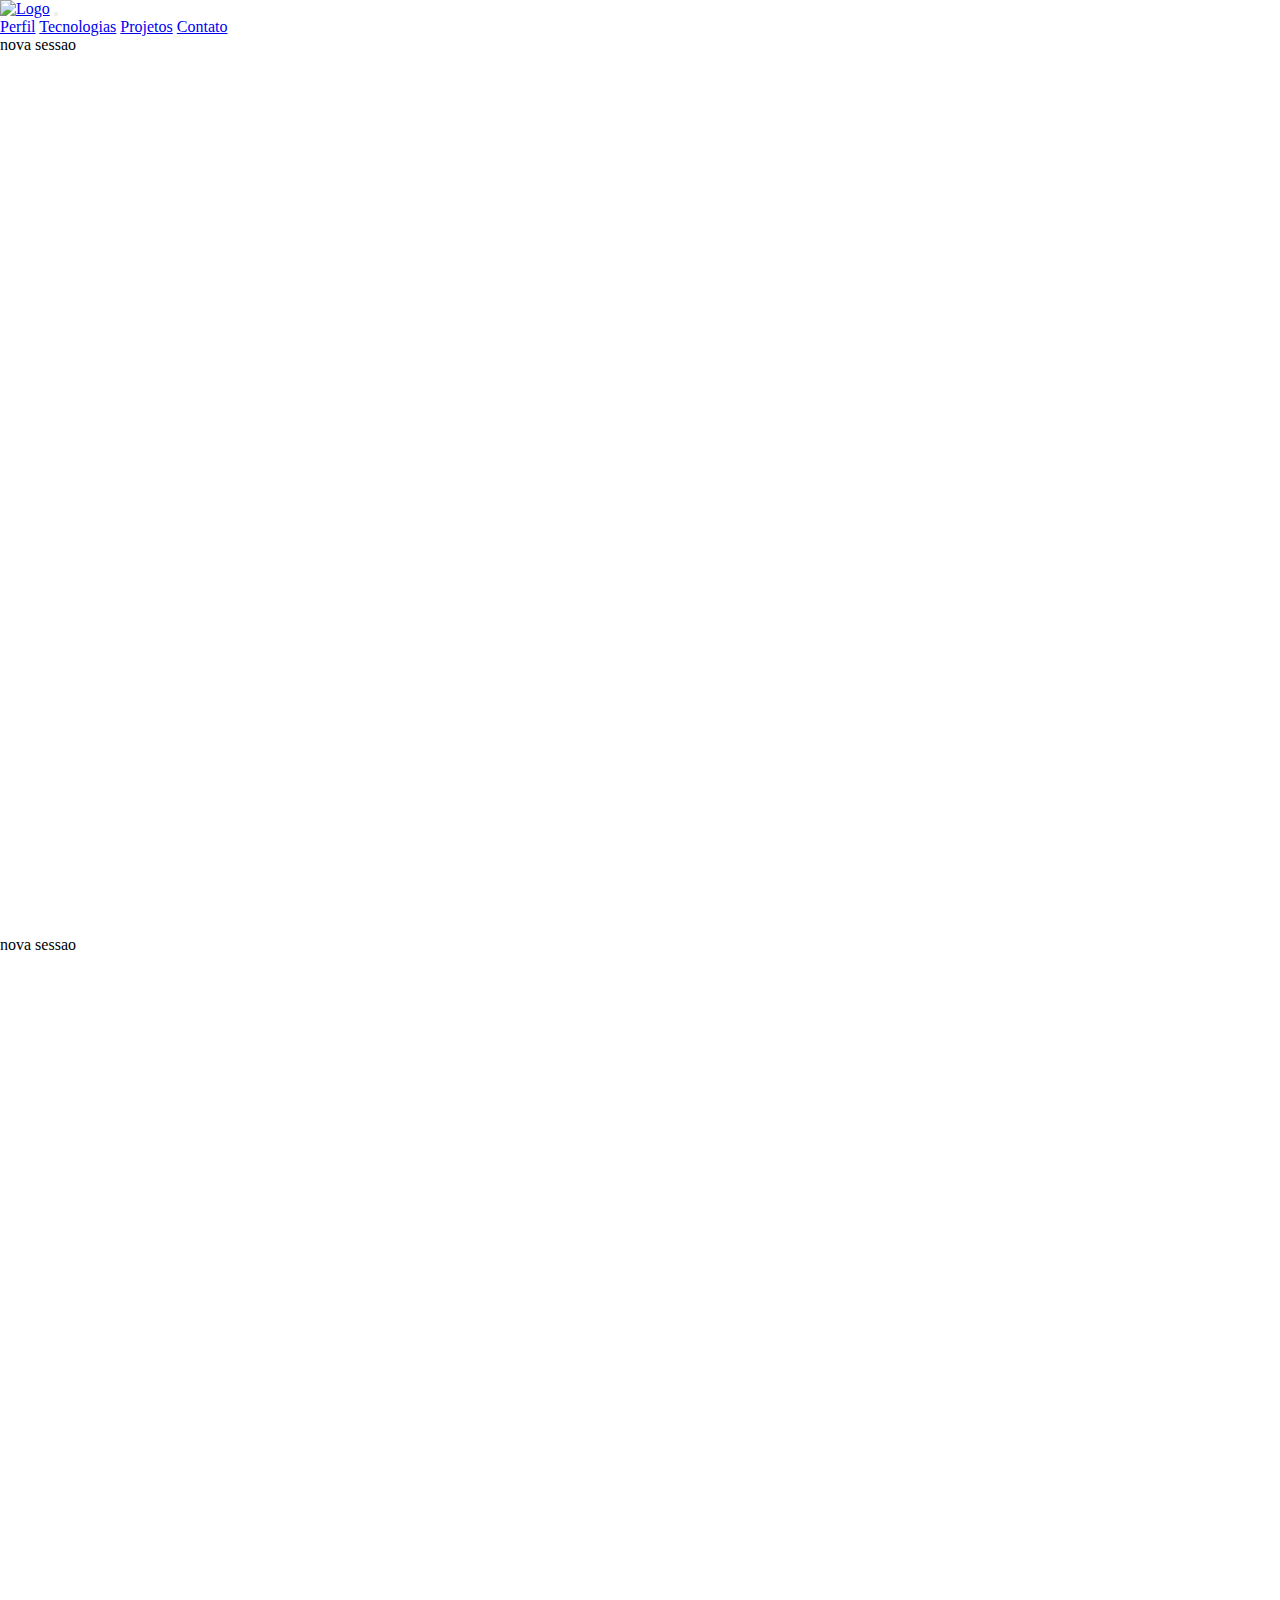
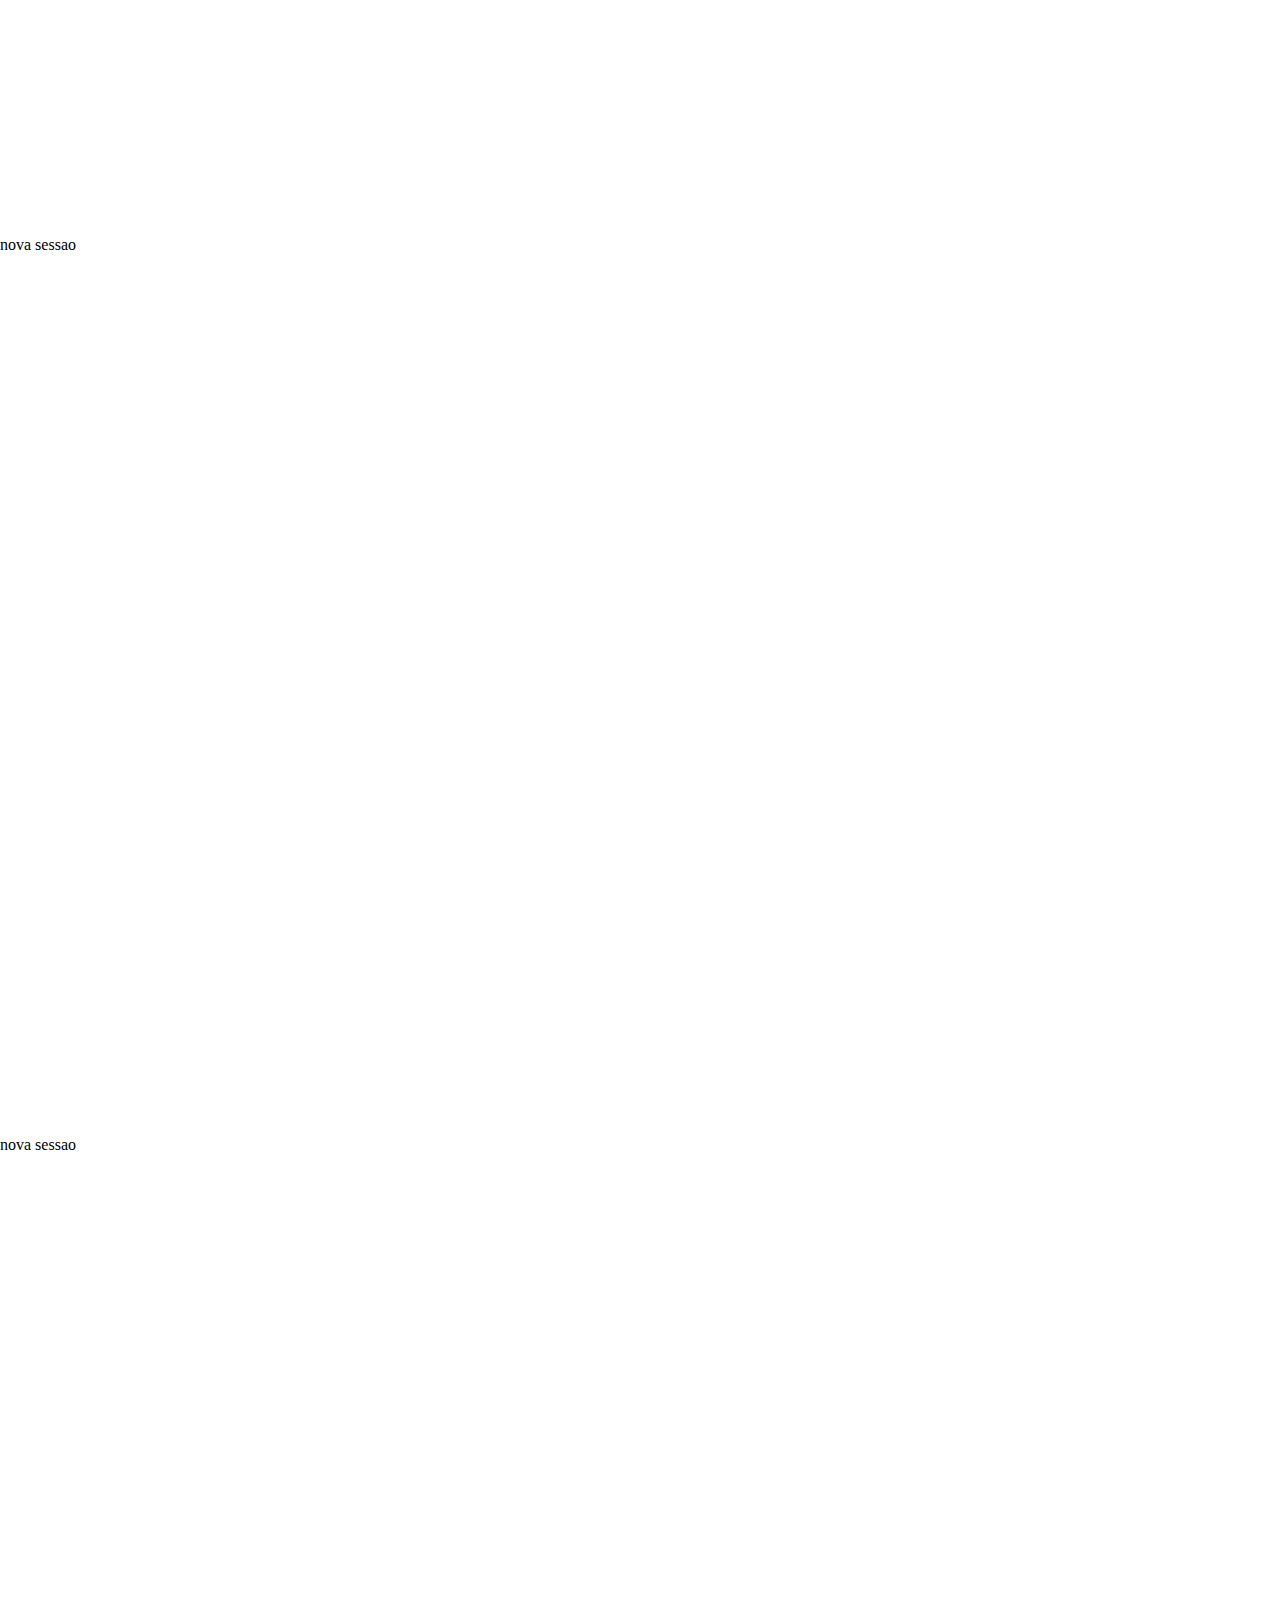
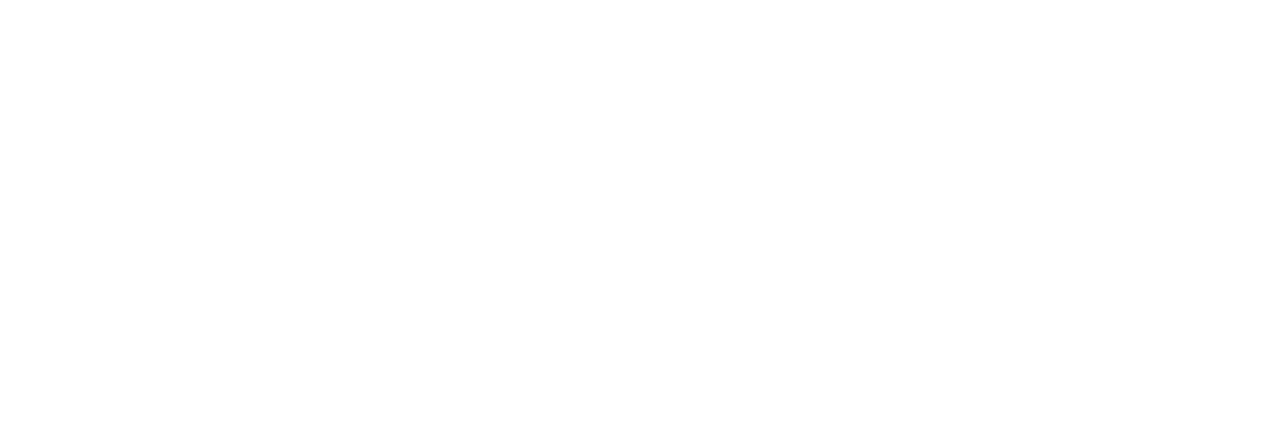
==== Javascript-inicial/Aula 03/index.html @ 76fefc1c "qualquer coisa" ====
<!DOCTYPE html>
<html lang="en">
<head>
    <meta charset="UTF-8">
    <meta name="viewport" content="width=device-width, initial-scale=1.0">
    <title>Apresentação</title>
    <link rel="stylesheet" href="style.css">
    <link href="https://cdn.jsdelivr.net/npm/bootstrap@5.0.2/dist/css/bootstrap.min.css" rel="stylesheet" integrity="sha384-EVSTQN3/azprG1Anm3QDgpJLIm9Nao0Yz1ztcQTwFspd3yD65VohhpuuCOmLASjC" crossorigin="anonymous">
    <script src="https://cdn.jsdelivr.net/npm/bootstrap@5.0.2/dist/js/bootstrap.bundle.min.js" integrity="sha384-MrcW6ZMFYlzcLA8Nl+NtUVF0sA7MsXsP1UyJoMp4YLEuNSfAP+JcXn/tWtIaxVXM" crossorigin="anonymous"></script>
</head>
<body>
    <nav class="navbar fixed-top navbar-expand-lg navbar-dark bg-dark">
        <div class="container-fluid">
          <a class="navbar-brand" href="#"><img class="img-logo" src="./assets/logo.webp" alt="Logo"></a>
          <button class="navbar-toggler" type="button" data-bs-toggle="collapse" data-bs-target="#navbarNavAltMarkup" aria-controls="navbarNavAltMarkup" aria-expanded="false" aria-label="Toggle navigation">
            <span class="navbar-toggler-icon"></span>
          </button>
          <div class="collapse navbar-collapse" id="navbarNavAltMarkup">
            <div class="navbar-nav">
              <a class="nav-link" href="#s1">Perfil</a>
              <a class="nav-link" href="#s2">Tecnologias</a>
              <a class="nav-link" href="#s3">Projetos</a>
              <a class="nav-link" href="#s4">Contato</a>
            </div>
          </div>
        </div>
      </nav>
      <main>
        <section id="s1">
            nova sessao
        </section>
        <section id="s2">
            nova sessao
        </section>
        <section id="s3">
            nova sessao
        </section>
        <section id="s4">
            nova sessao
        </section>
      </main>
</body>
</html>
---- Javascript-inicial/Aula 03/style.css ----
*{
    padding: 0;
    margin: 0;
}

.img-logo{
    width:50px;
    height: auto;
}

section{
    height: 100vh;
}

/* .navbar{
    width: 100%;
    position: fixed !important;
    top: 0;
} */
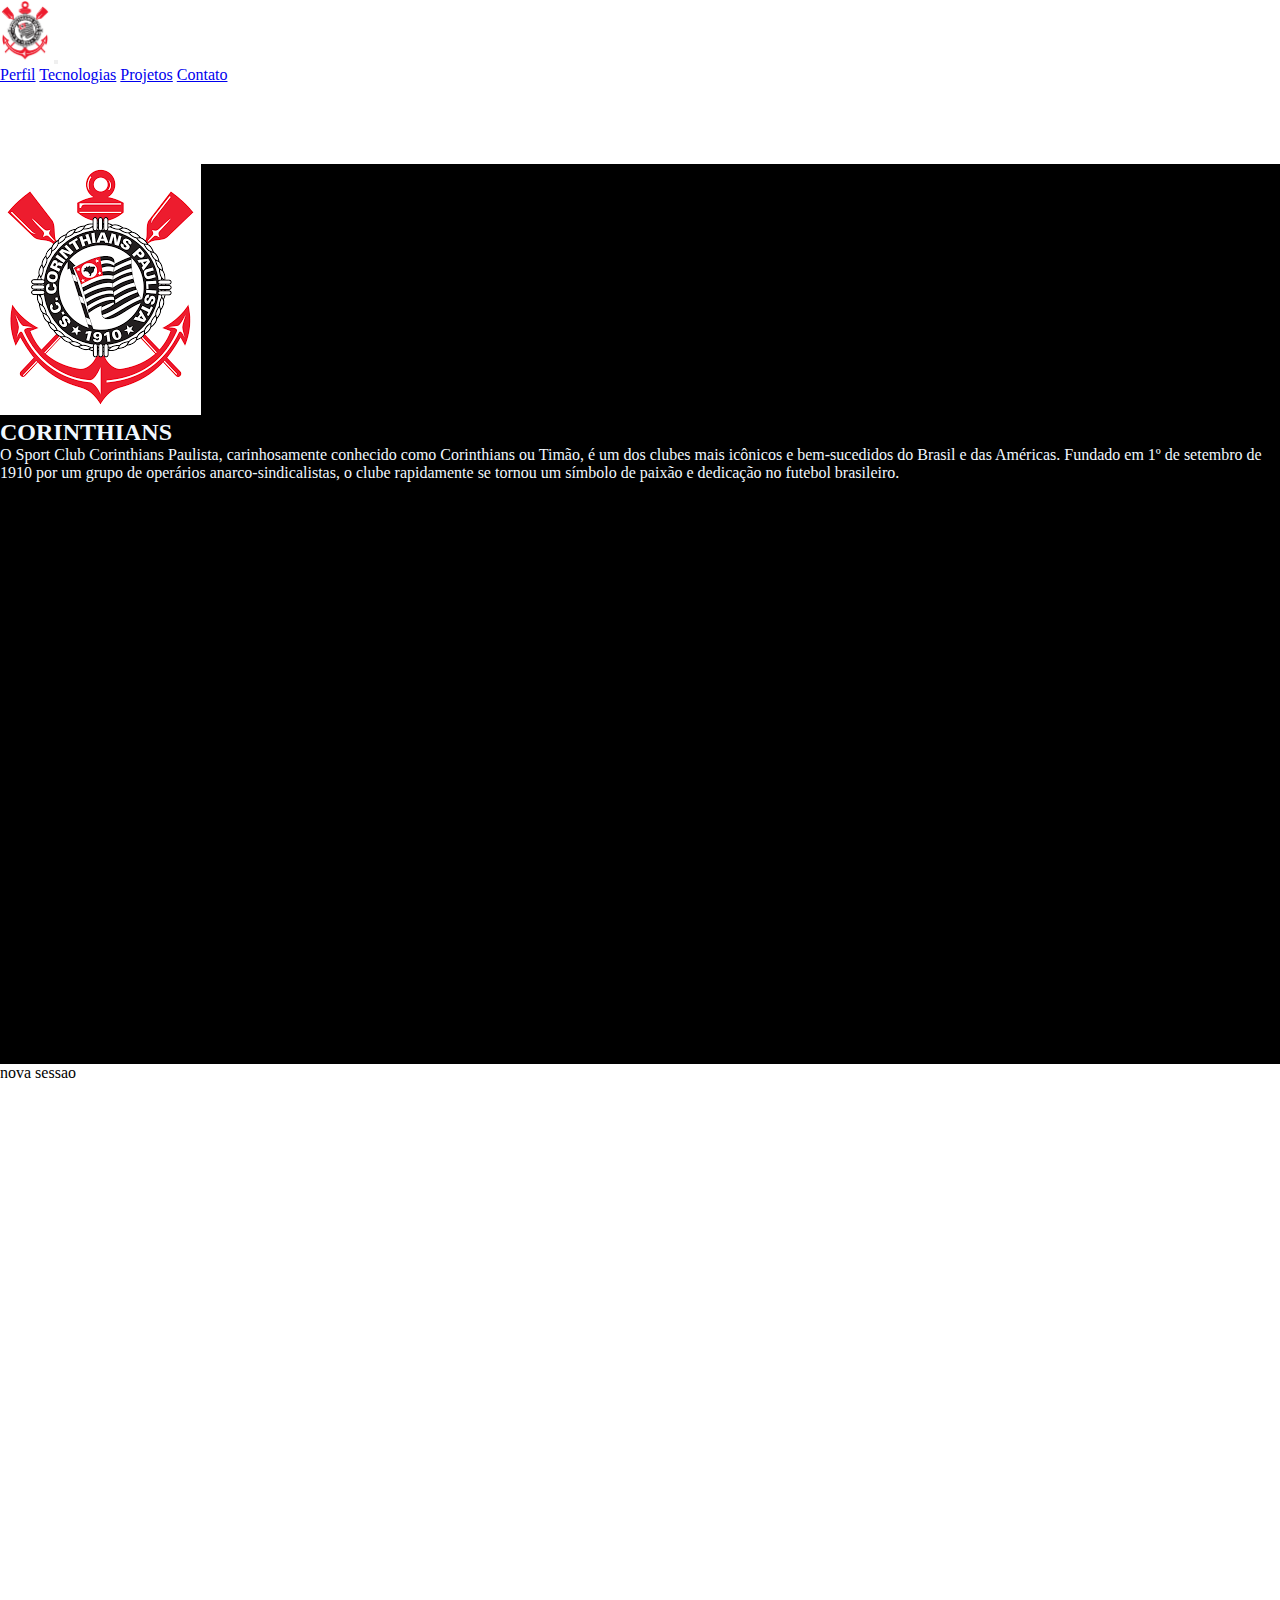
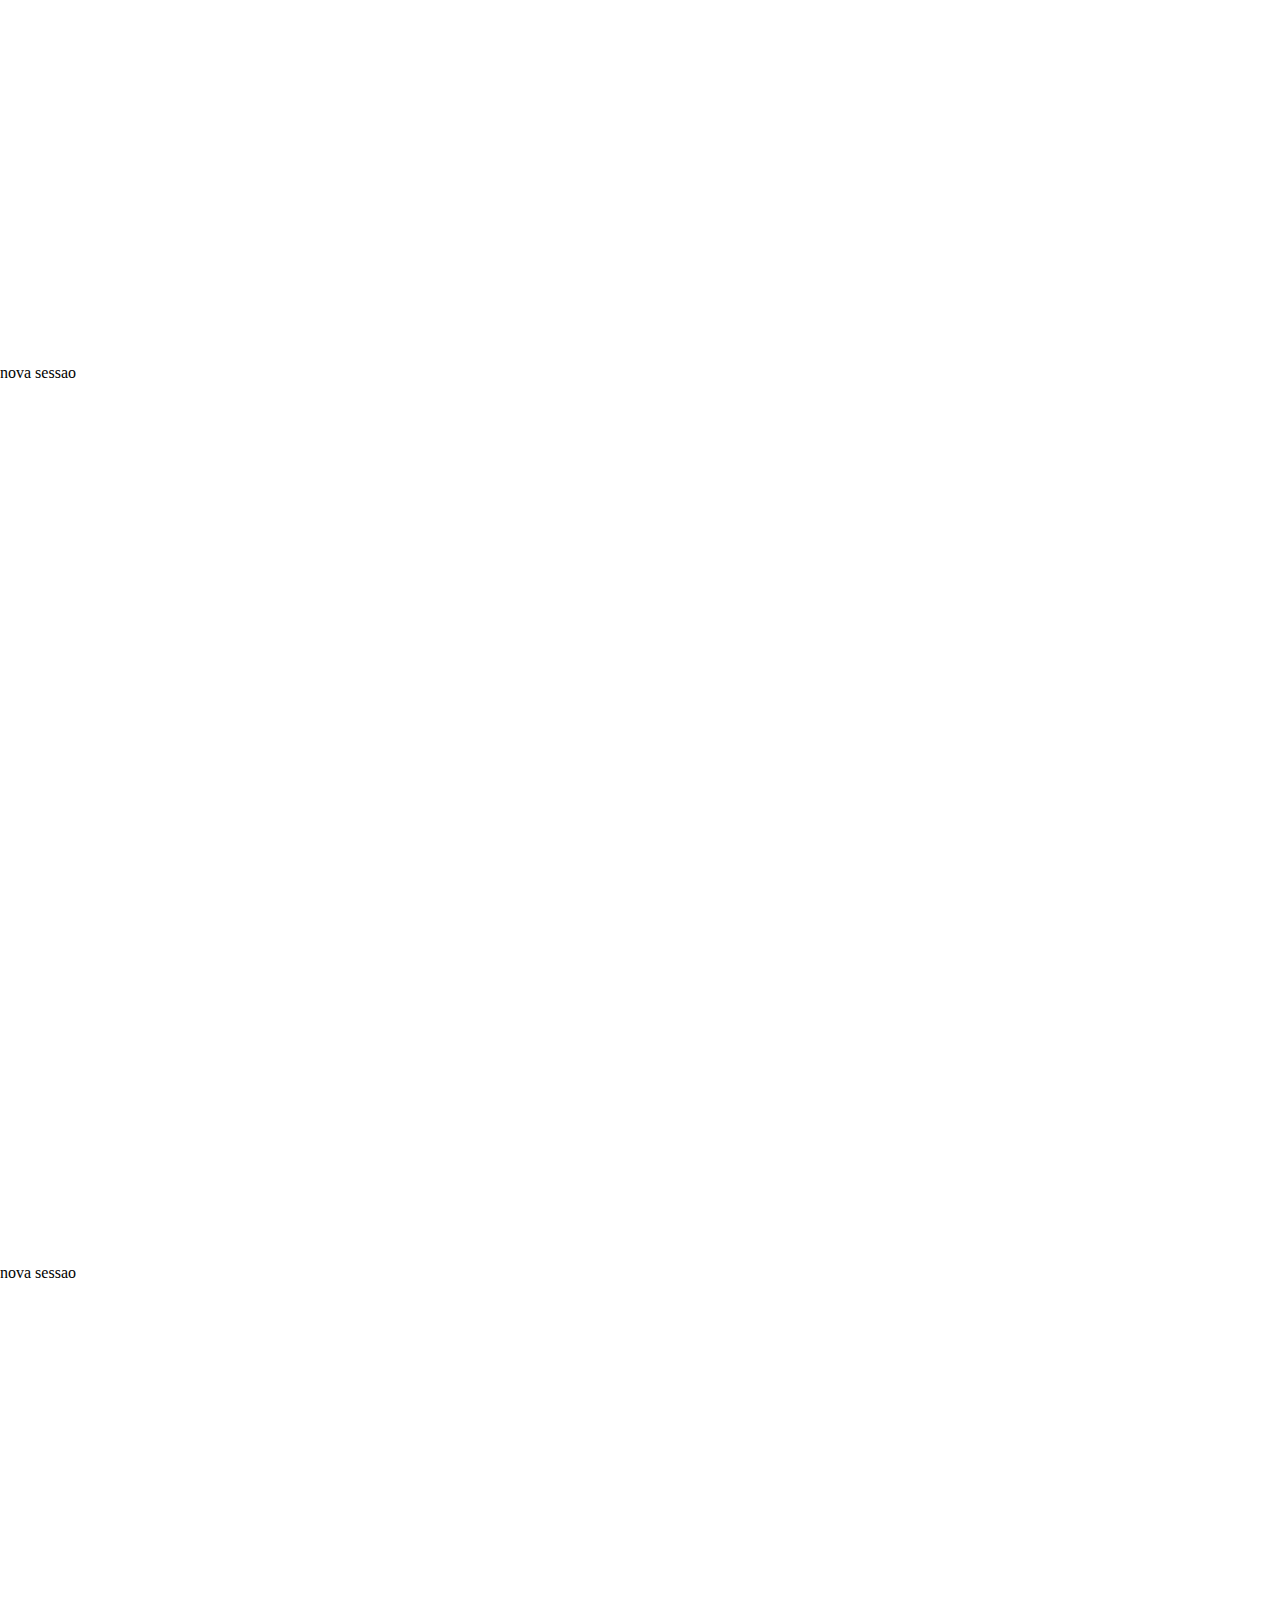
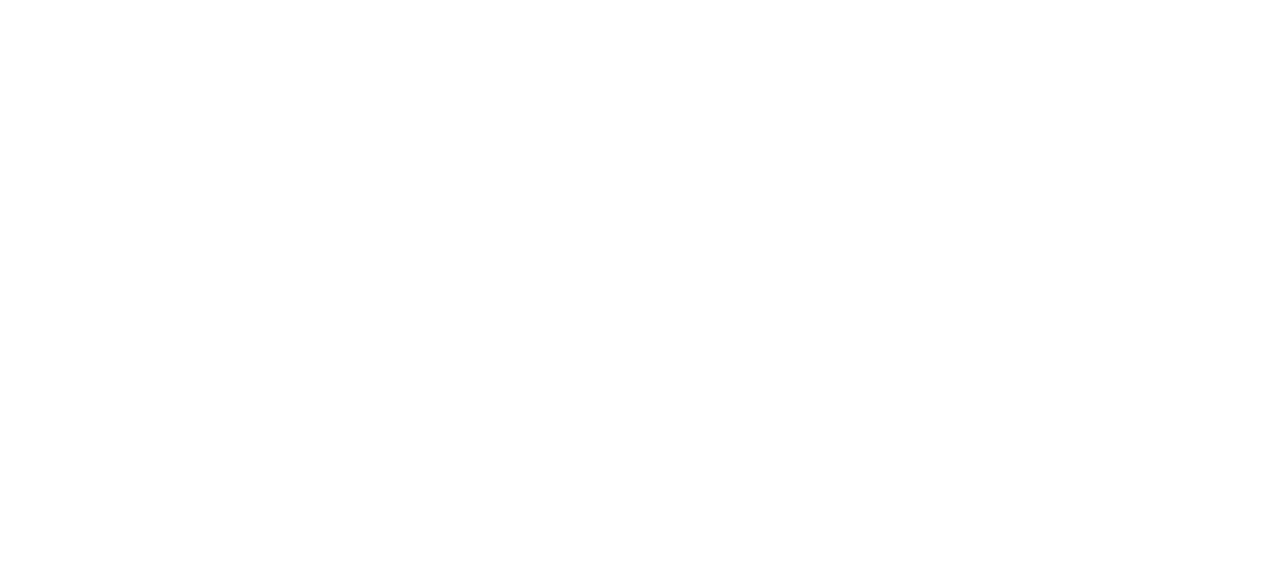
==== commit 644bf049: "atualizando" ====
--- a/Javascript-inicial/Aula 03/index.html
+++ b/Javascript-inicial/Aula 03/index.html
@@ -12,7 +12,7 @@
 <body>
     <nav class="navbar fixed-top navbar-expand-lg navbar-dark bg-dark">
         <div class="container-fluid">
-          <a class="navbar-brand" href="#"><img class="img-logo" src="./assets/logo.webp" alt="Logo"></a>
+          <a class="navbar-brand" href="#"><img class="img-logo" src="./download.png" alt="Logo"></a>
           <button class="navbar-toggler" type="button" data-bs-toggle="collapse" data-bs-target="#navbarNavAltMarkup" aria-controls="navbarNavAltMarkup" aria-expanded="false" aria-label="Toggle navigation">
             <span class="navbar-toggler-icon"></span>
           </button>
@@ -28,7 +28,21 @@
       </nav>
       <main>
         <section id="s1">
-            nova sessao
+        <div class="s1-left">
+            
+        </div>
+<img src="download.png" alt="Profile">
+        </div>
+
+        <h2>CORINTHIANS</h2>
+
+        <p>O Sport Club Corinthians Paulista, carinhosamente conhecido como Corinthians ou Timão, é um dos clubes mais icônicos e bem-sucedidos do Brasil e das Américas. Fundado em 1º de setembro de 1910 por um grupo de operários anarco-sindicalistas, o clube rapidamente se tornou um símbolo de paixão e dedicação no futebol brasileiro.
+        </p>
+
+        <div>
+
+
+        </div>
         </section>
         <section id="s2">
             nova sessao
--- a/Javascript-inicial/Aula 03/style.css
+++ b/Javascript-inicial/Aula 03/style.css
@@ -11,9 +11,9 @@
 section{
     height: 100vh;
 }
-
-/* .navbar{
-    width: 100%;
-    position: fixed !important;
-    top: 0;
-} */+#s1{
+    margin-top: 80px;
+    background-color: black;
+    color: aliceblue;
+    
+}
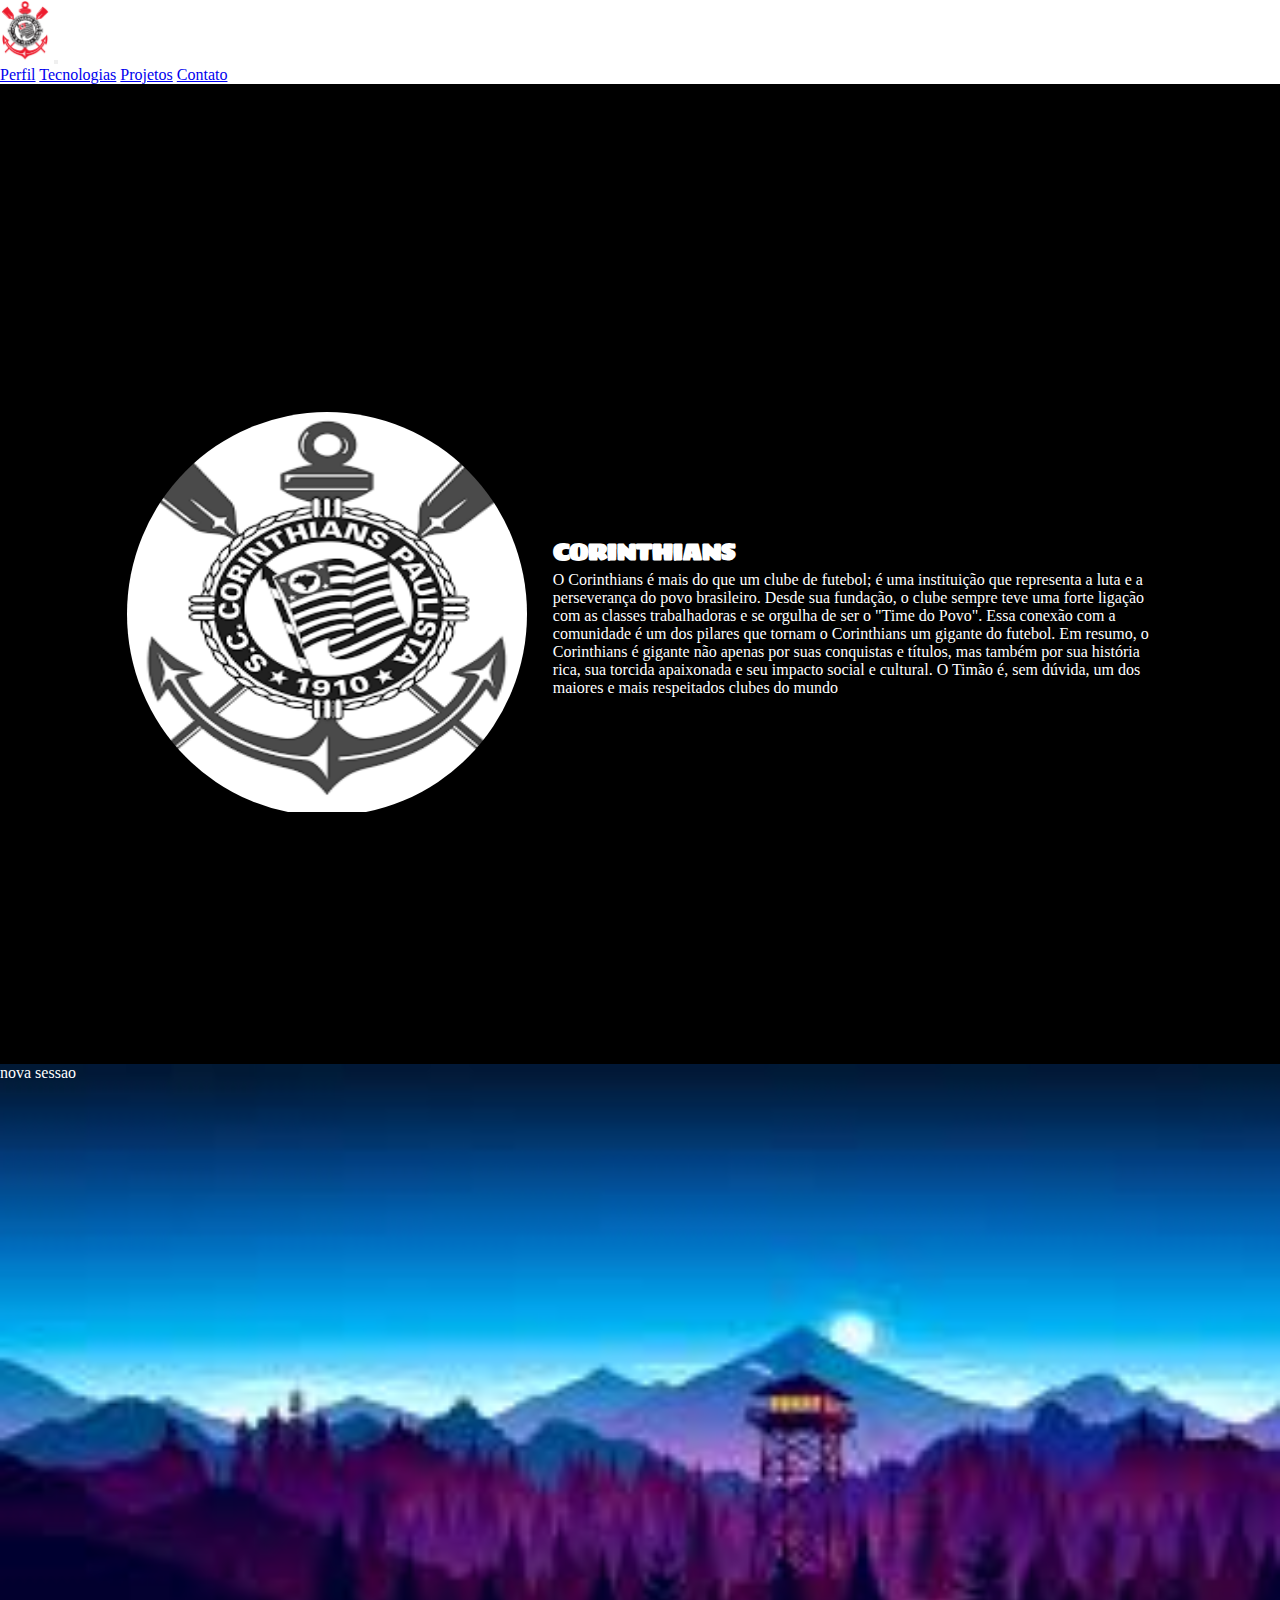
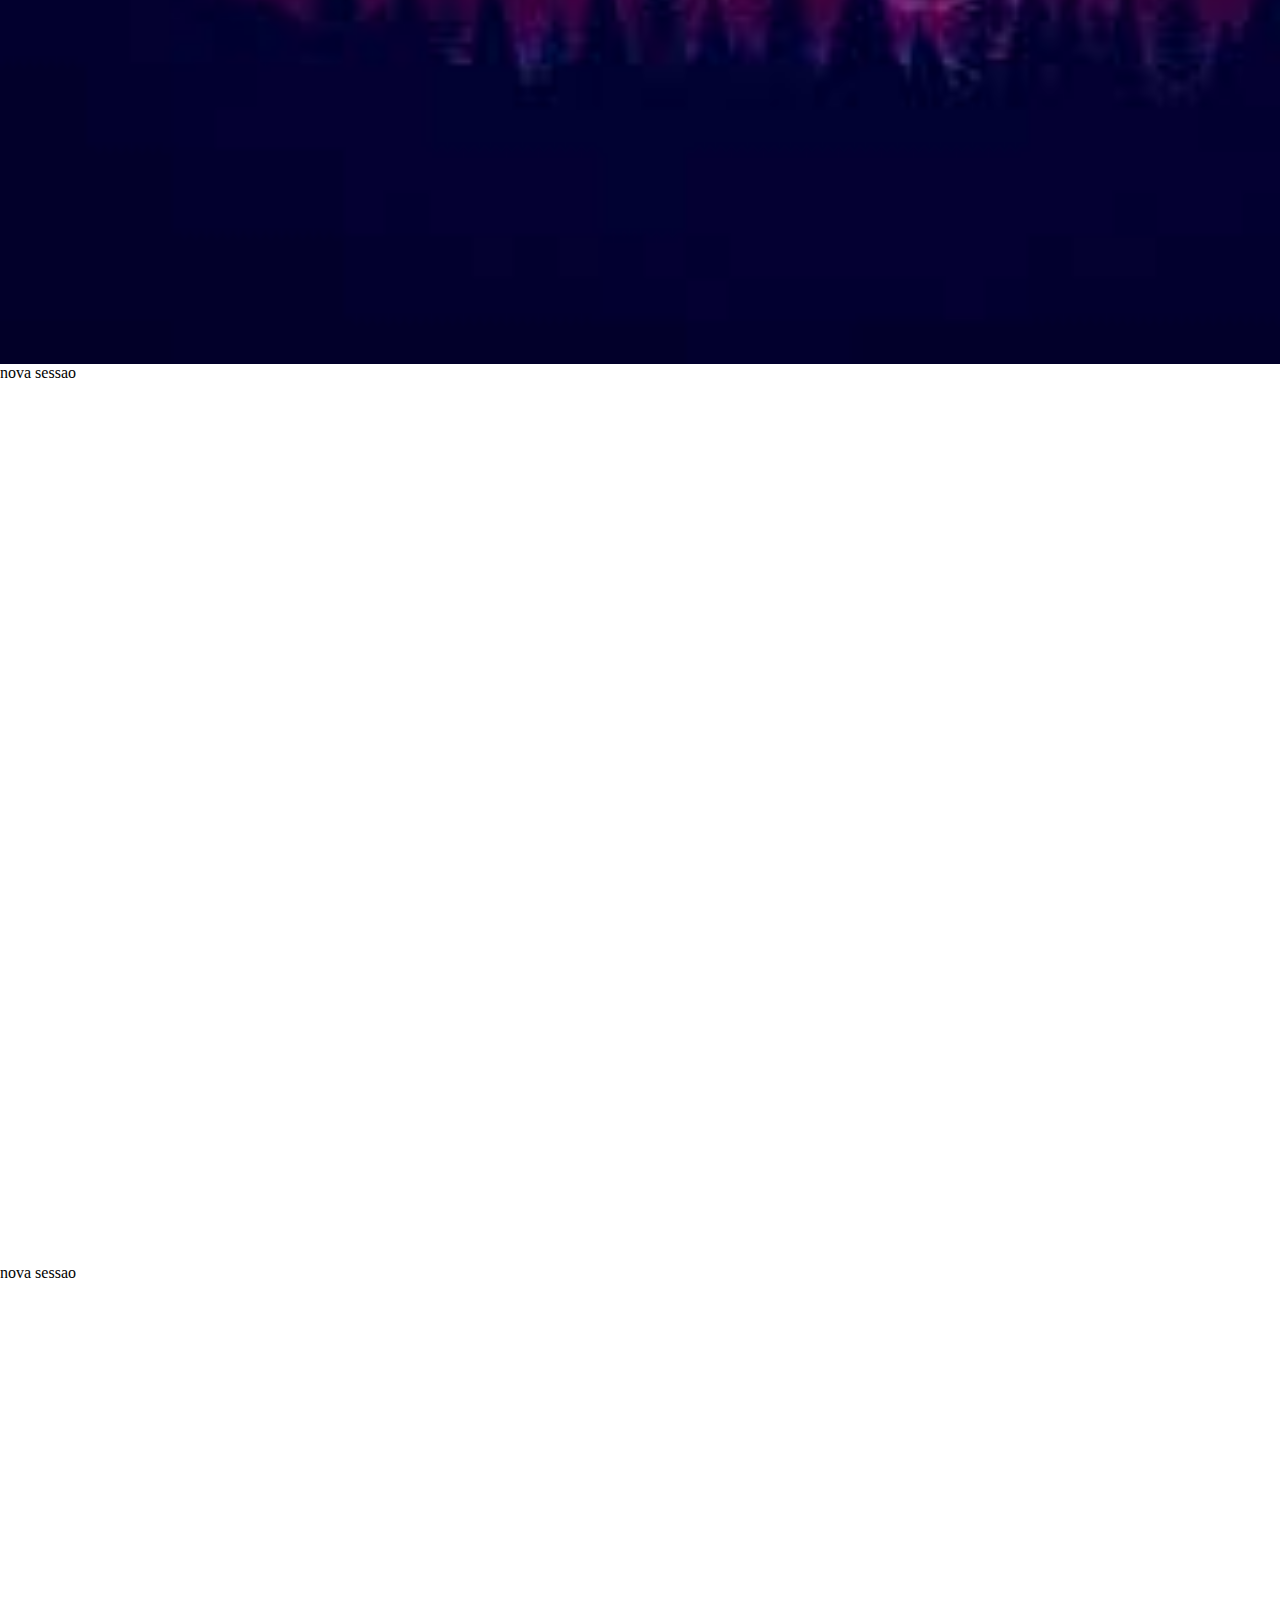
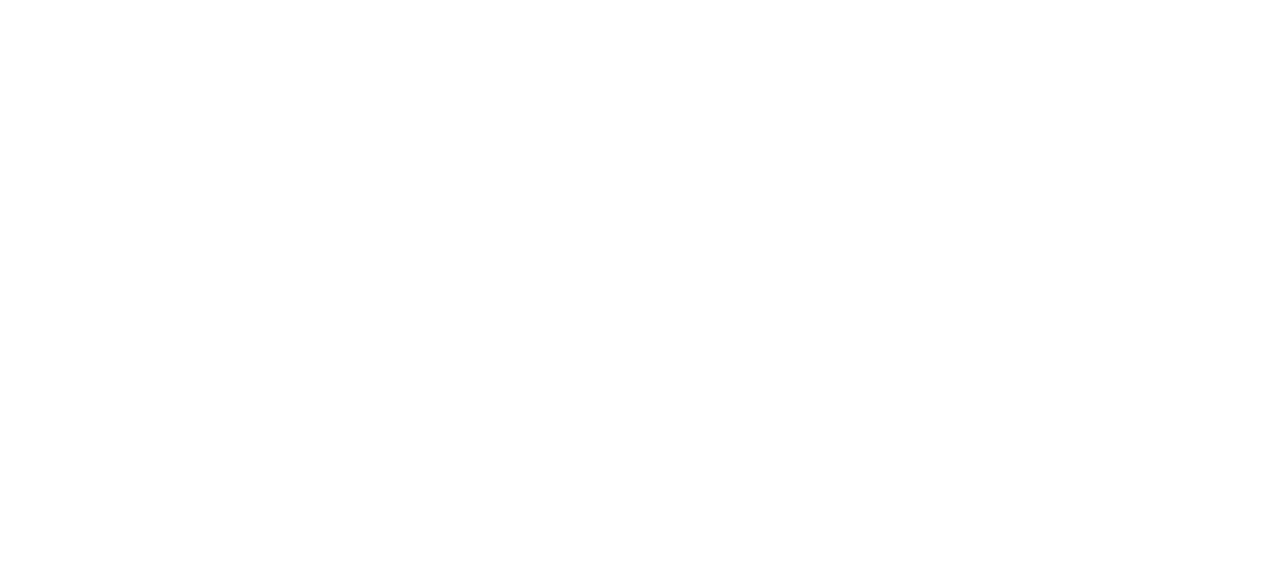
==== commit 717c3f8c: "imagens corinthians" ====
--- a/Javascript-inicial/Aula 03/index.html
+++ b/Javascript-inicial/Aula 03/index.html
@@ -1,48 +1,52 @@
-
 <!DOCTYPE html>
 <html lang="en">
+
 <head>
     <meta charset="UTF-8">
     <meta name="viewport" content="width=device-width, initial-scale=1.0">
     <title>Apresentação</title>
     <link rel="stylesheet" href="style.css">
-    <link href="https://cdn.jsdelivr.net/npm/bootstrap@5.0.2/dist/css/bootstrap.min.css" rel="stylesheet" integrity="sha384-EVSTQN3/azprG1Anm3QDgpJLIm9Nao0Yz1ztcQTwFspd3yD65VohhpuuCOmLASjC" crossorigin="anonymous">
-    <script src="https://cdn.jsdelivr.net/npm/bootstrap@5.0.2/dist/js/bootstrap.bundle.min.js" integrity="sha384-MrcW6ZMFYlzcLA8Nl+NtUVF0sA7MsXsP1UyJoMp4YLEuNSfAP+JcXn/tWtIaxVXM" crossorigin="anonymous"></script>
+    <link href="https://cdn.jsdelivr.net/npm/bootstrap@5.0.2/dist/css/bootstrap.min.css" rel="stylesheet"
+        integrity="sha384-EVSTQN3/azprG1Anm3QDgpJLIm9Nao0Yz1ztcQTwFspd3yD65VohhpuuCOmLASjC" crossorigin="anonymous">
+    <script src="https://cdn.jsdelivr.net/npm/bootstrap@5.0.2/dist/js/bootstrap.bundle.min.js"
+        integrity="sha384-MrcW6ZMFYlzcLA8Nl+NtUVF0sA7MsXsP1UyJoMp4YLEuNSfAP+JcXn/tWtIaxVXM"
+        crossorigin="anonymous"></script>
+    <link rel="preconnect" href="https://fonts.googleapis.com">
+    <link rel="preconnect" href="https://fonts.gstatic.com" crossorigin>
+    <link href="https://fonts.googleapis.com/css2?family=Sigmar&display=swap" rel="stylesheet">
 </head>
+
 <body>
     <nav class="navbar fixed-top navbar-expand-lg navbar-dark bg-dark">
         <div class="container-fluid">
-          <a class="navbar-brand" href="#"><img class="img-logo" src="./download.png" alt="Logo"></a>
-          <button class="navbar-toggler" type="button" data-bs-toggle="collapse" data-bs-target="#navbarNavAltMarkup" aria-controls="navbarNavAltMarkup" aria-expanded="false" aria-label="Toggle navigation">
-            <span class="navbar-toggler-icon"></span>
-          </button>
-          <div class="collapse navbar-collapse" id="navbarNavAltMarkup">
-            <div class="navbar-nav">
-              <a class="nav-link" href="#s1">Perfil</a>
-              <a class="nav-link" href="#s2">Tecnologias</a>
-              <a class="nav-link" href="#s3">Projetos</a>
-              <a class="nav-link" href="#s4">Contato</a>
+            <a class="navbar-brand" href="#"><img class="img-logo" src="download.png" alt="Logo"></a>
+            <button class="navbar-toggler" type="button" data-bs-toggle="collapse" data-bs-target="#navbarNavAltMarkup"
+                aria-controls="navbarNavAltMarkup" aria-expanded="false" aria-label="Toggle navigation">
+                <span class="navbar-toggler-icon"></span>
+            </button>
+            <div class="collapse navbar-collapse" id="navbarNavAltMarkup">
+                <div class="navbar-nav">
+                    <a class="nav-link" href="#s1">Perfil</a>
+                    <a class="nav-link" href="#s2">Tecnologias</a>
+                    <a class="nav-link" href="#s3">Projetos</a>
+                    <a class="nav-link" href="#s4">Contato</a>
+                </div>
             </div>
-          </div>
         </div>
-      </nav>
-      <main>
+    </nav>
+    <main>
         <section id="s1">
-        <div class="s1-left">
-            
-        </div>
-<img src="download.png" alt="Profile">
-        </div>
+            <div class="s1-left">
+                <div class="wrap-img">
+                    <img class="img-s1" src="download.png" alt="Profile">
+                </div>
+            </div>
+            <div class="s1-right">
+                <h2 class="title-name">CORINTHIANS</h2>
+                <p>O Corinthians é mais do que um clube de futebol; é uma instituição que representa a luta e a perseverança do povo brasileiro. Desde sua fundação, o clube sempre teve uma forte ligação com as classes trabalhadoras e se orgulha de ser o "Time do Povo". Essa conexão com a comunidade é um dos pilares que tornam o Corinthians um gigante do futebol.
 
-        <h2>CORINTHIANS</h2>
-
-        <p>O Sport Club Corinthians Paulista, carinhosamente conhecido como Corinthians ou Timão, é um dos clubes mais icônicos e bem-sucedidos do Brasil e das Américas. Fundado em 1º de setembro de 1910 por um grupo de operários anarco-sindicalistas, o clube rapidamente se tornou um símbolo de paixão e dedicação no futebol brasileiro.
-        </p>
-
-        <div>
-
-
-        </div>
+                    Em resumo, o Corinthians é gigante não apenas por suas conquistas e títulos, mas também por sua história rica, sua torcida apaixonada e seu impacto social e cultural. O Timão é, sem dúvida, um dos maiores e mais respeitados clubes do mundo</p>
+            </div>
         </section>
         <section id="s2">
             nova sessao
@@ -53,6 +57,7 @@
         <section id="s4">
             nova sessao
         </section>
-      </main>
+    </main>
 </body>
-</html>
+
+</html>--- a/Javascript-inicial/Aula 03/style.css
+++ b/Javascript-inicial/Aula 03/style.css
@@ -11,9 +11,67 @@
 section{
     height: 100vh;
 }
+
+
 #s1{
-    margin-top: 80px;
+    display: flex;
+    align-items: center;
+    justify-content: center;
+    padding-top: 80px;
+    flex-wrap: wrap;
+    gap: 2vw;
     background-color: black;
-    color: aliceblue;
-    
+    color: white
 }
+
+.s1-left{
+    display: flex;
+    align-items: center;
+    justify-content: center;
+    width: 400px;
+}
+
+.s1-right{
+    width: 600px;
+}
+
+.wrap-img{
+    width: 400px;
+    overflow: hidden;
+    border-radius: 100%;
+    box-shadow: rgba(0, 0, 0, 0.35) 0px 5px 15px;
+}
+
+.img-s1{
+    width: 400px;
+    height: 400px;
+    filter: grayscale(1);
+    transition: all 150ms ease-in-out;
+}
+.img-s1:hover{
+    filter: grayscale(0);
+    transform: scale(1.1);
+}
+
+.title-name{
+    font-family: "Sigmar", serif;
+}
+#s2{
+    background-image: url("walpaper.jpeg");
+    background-repeat: no-repeat;
+    background-size: cover;
+    color: white;
+}
+
+@media (width < 1000px){
+    #s1{
+       padding: 80px 20px 0px 20px;
+    }
+    .wrap-img{
+        width: 300px;
+    }
+    .img-s1{
+        width: 300px;
+        height: 300px;
+    }
+}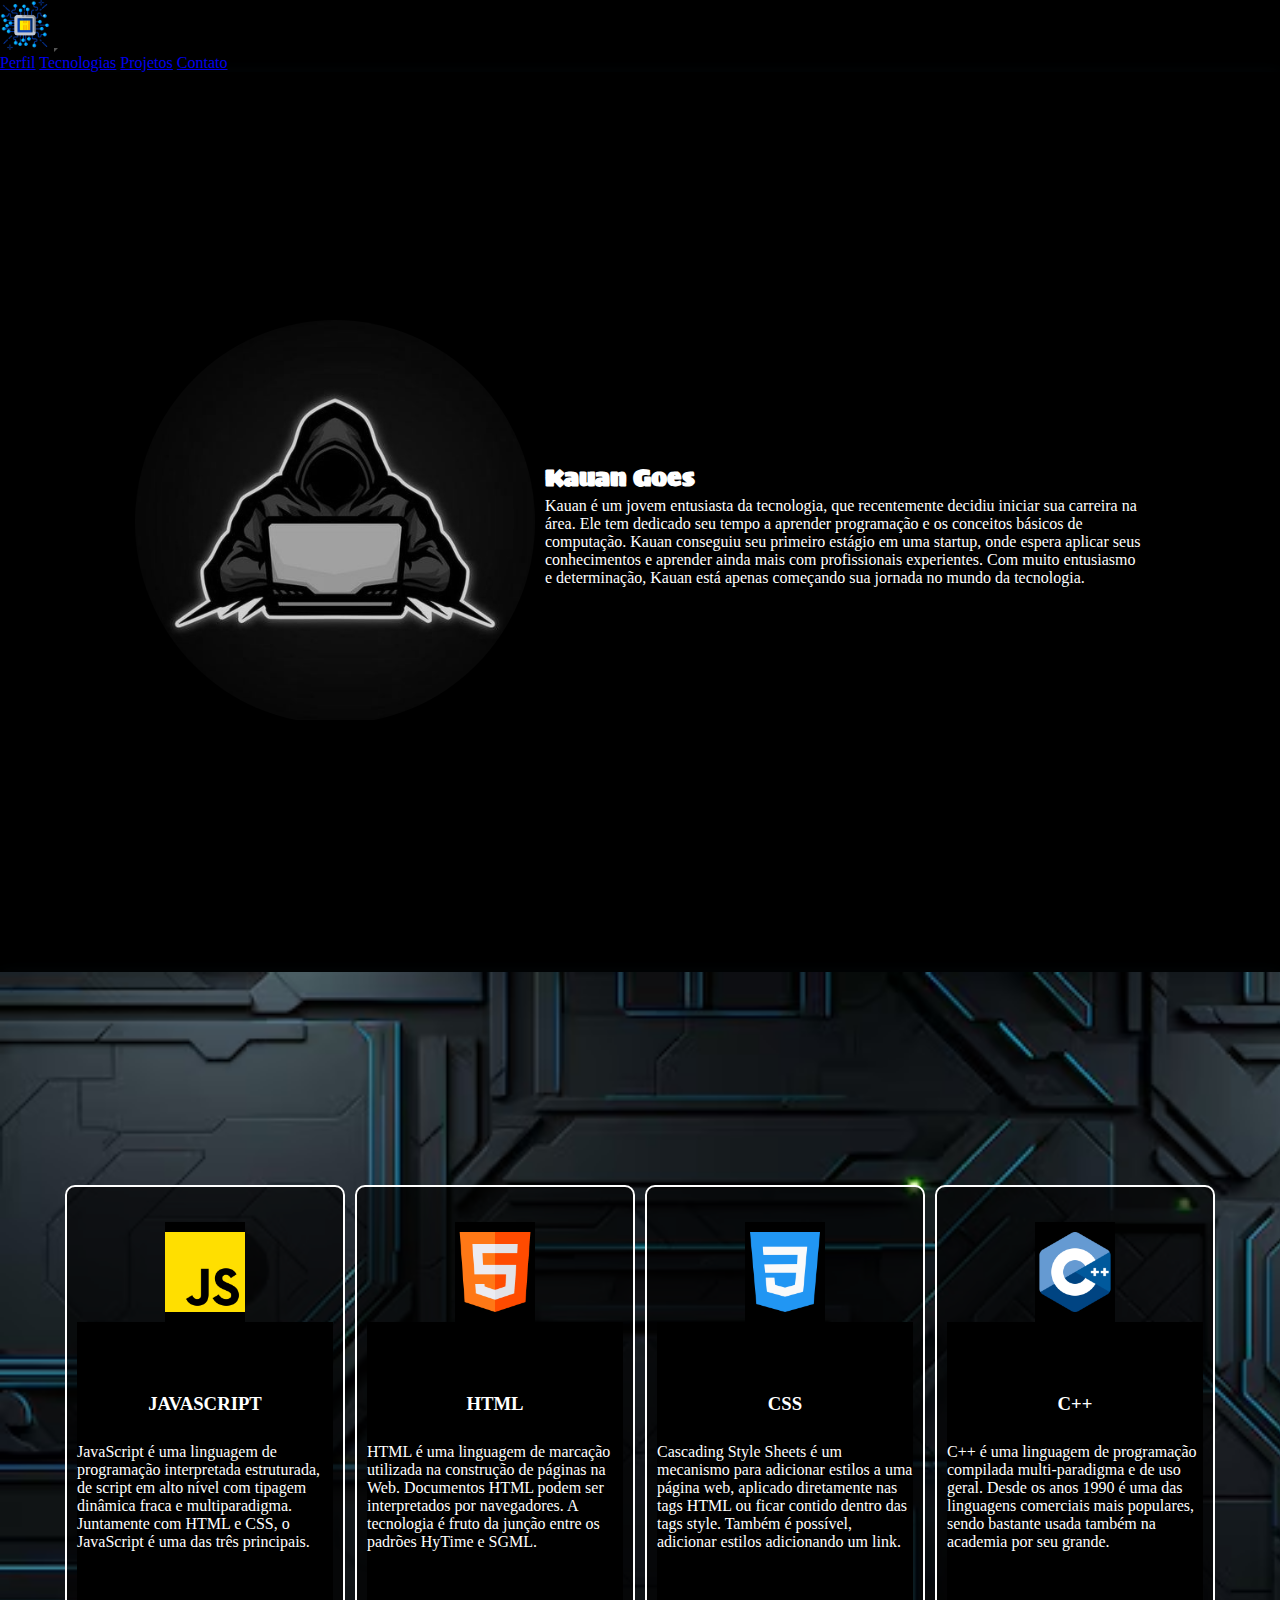
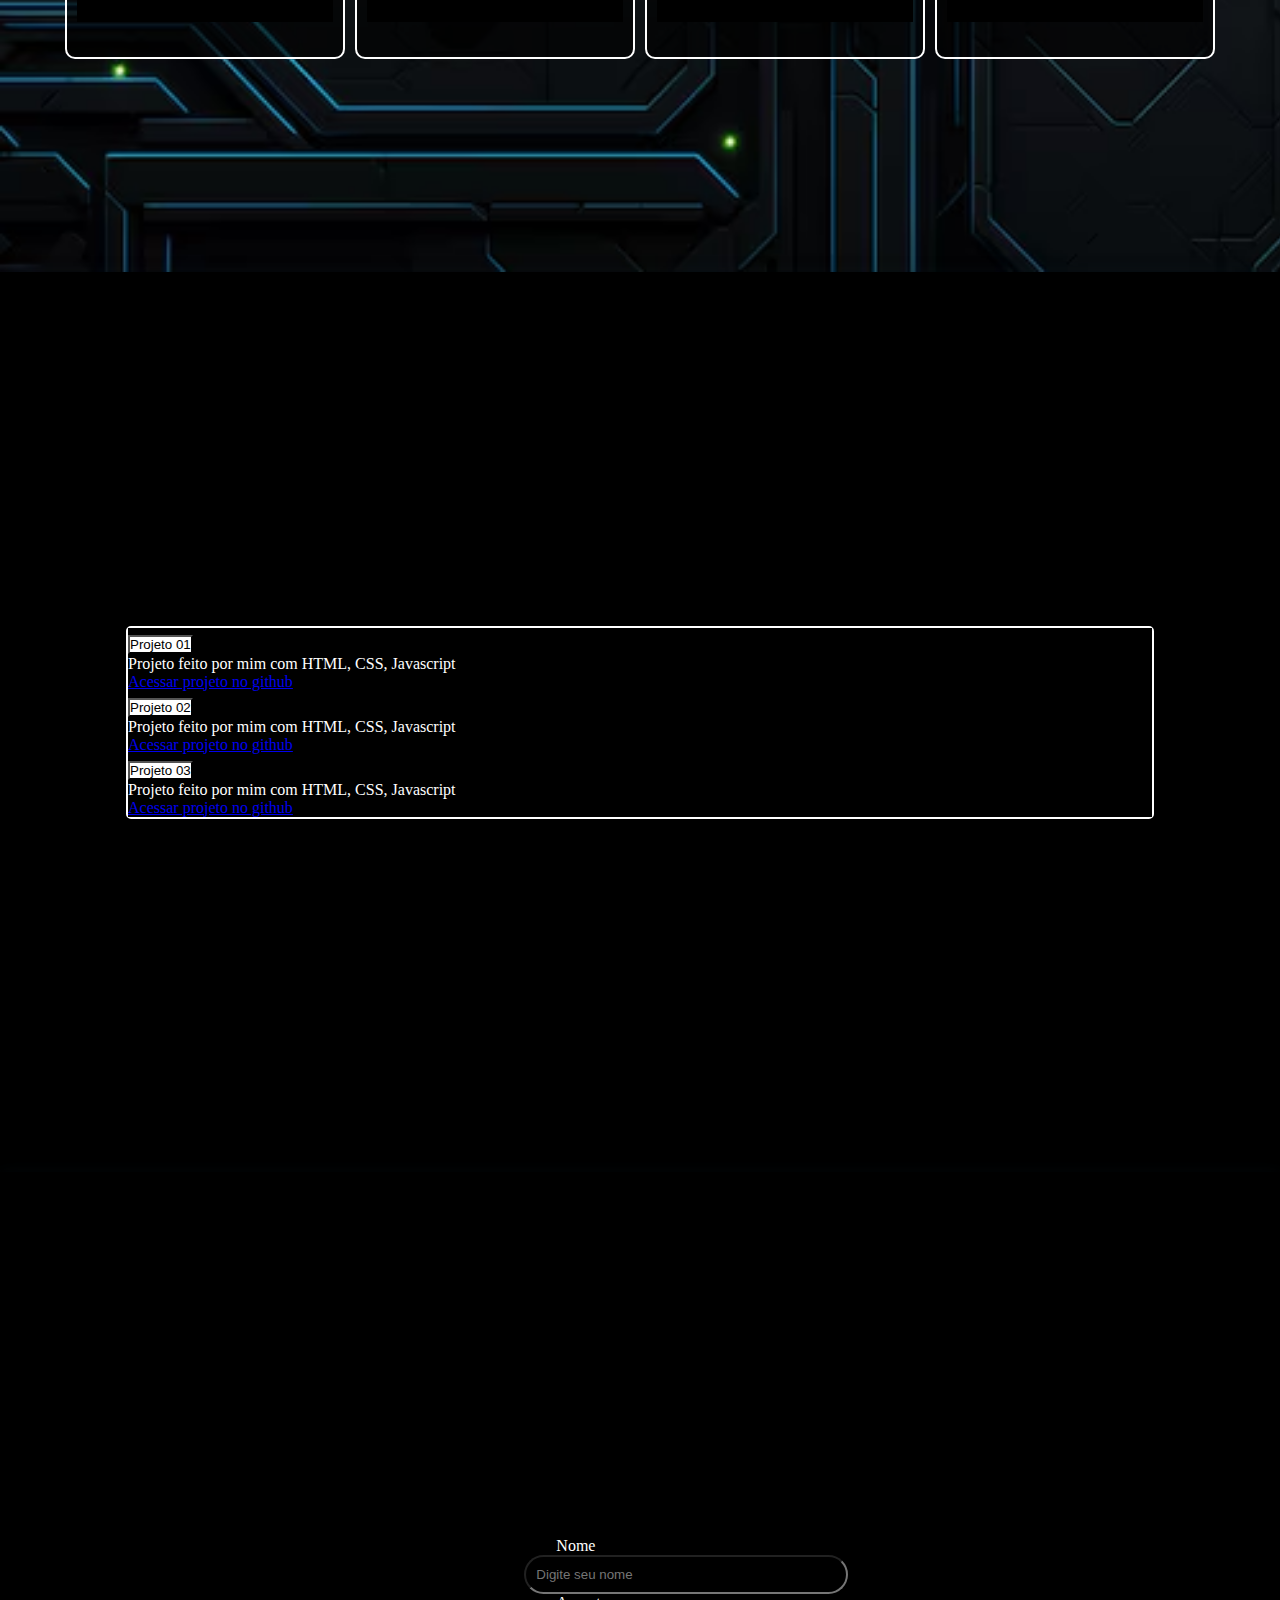
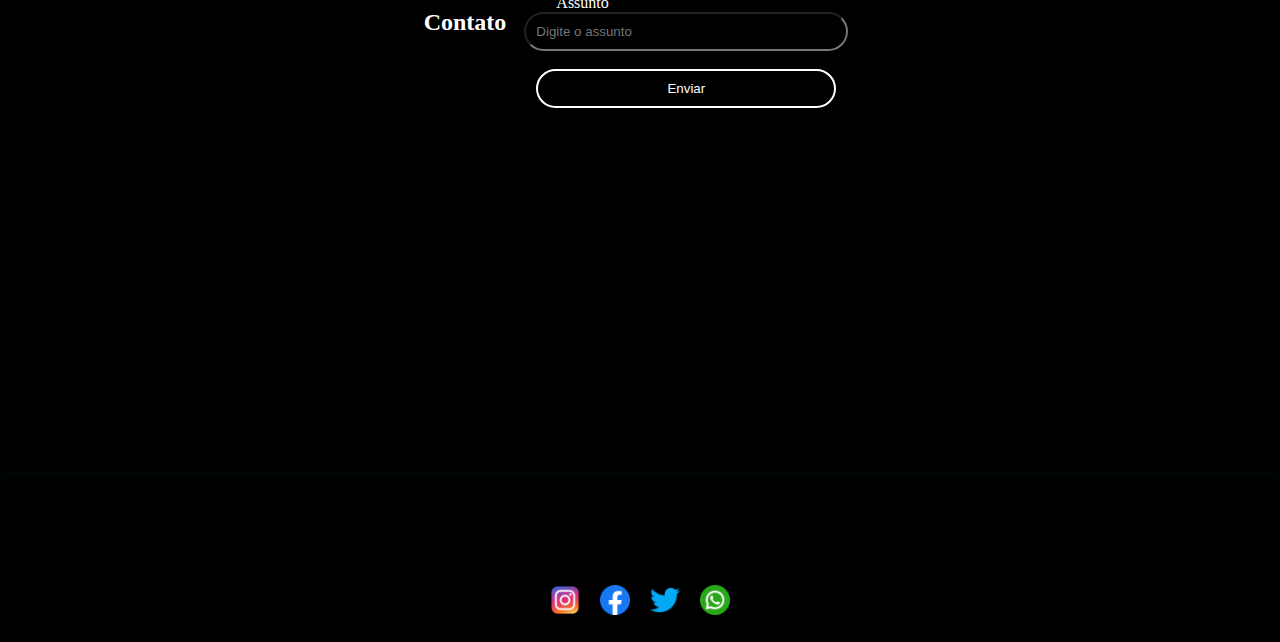
==== commit 6a17210f: "site" ====
--- a/Javascript-inicial/Aula 03/index.html
+++ b/Javascript-inicial/Aula 03/index.html
@@ -19,7 +19,7 @@
 <body>
     <nav class="navbar fixed-top navbar-expand-lg navbar-dark bg-dark">
         <div class="container-fluid">
-            <a class="navbar-brand" href="#"><img class="img-logo" src="download.png" alt="Logo"></a>
+            <a class="navbar-brand" href="#"><img class="img-logo" src="nano-removebg-preview.png" alt="Logo"></a>
             <button class="navbar-toggler" type="button" data-bs-toggle="collapse" data-bs-target="#navbarNavAltMarkup"
                 aria-controls="navbarNavAltMarkup" aria-expanded="false" aria-label="Toggle navigation">
                 <span class="navbar-toggler-icon"></span>
@@ -38,26 +38,154 @@
         <section id="s1">
             <div class="s1-left">
                 <div class="wrap-img">
-                    <img class="img-s1" src="download.png" alt="Profile">
+                    <img class="img-s1" src="114306e21486b306162838d6b0a6c02e.jpg" alt="Profile">
                 </div>
             </div>
             <div class="s1-right">
-                <h2 class="title-name">CORINTHIANS</h2>
-                <p>O Corinthians é mais do que um clube de futebol; é uma instituição que representa a luta e a perseverança do povo brasileiro. Desde sua fundação, o clube sempre teve uma forte ligação com as classes trabalhadoras e se orgulha de ser o "Time do Povo". Essa conexão com a comunidade é um dos pilares que tornam o Corinthians um gigante do futebol.
-
-                    Em resumo, o Corinthians é gigante não apenas por suas conquistas e títulos, mas também por sua história rica, sua torcida apaixonada e seu impacto social e cultural. O Timão é, sem dúvida, um dos maiores e mais respeitados clubes do mundo</p>
+                <h2 class="title-name">Kauan Goes</h2>
+                <p>Kauan é um jovem entusiasta da tecnologia, que recentemente
+                    decidiu iniciar sua carreira na área. Ele tem dedicado seu 
+                    tempo a aprender programação e os conceitos básicos de computação. 
+                    Kauan conseguiu seu primeiro estágio em uma startup, onde espera 
+                    aplicar seus conhecimentos e aprender 
+                    ainda mais com profissionais 
+                    experientes. Com muito entusiasmo e determinação,
+                    Kauan está apenas começando sua jornada no mundo da tecnologia.
+                </p>
             </div>
         </section>
         <section id="s2">
-            nova sessao
+            <div class="cartao">
+                <div class="wrap-img-card">
+                    <img src="js.png" alt="logo javacript" width="80px" height="auto">
+                </div>
+                <div class="wrap-info-card">
+                    <h3>JAVASCRIPT</h3>
+                    <p>JavaScript é uma linguagem de programação
+                        interpretada estruturada, de script
+                        em alto nível com tipagem dinâmica fraca e multiparadigma.
+                        Juntamente com HTML e CSS, o JavaScript
+                        é uma das três principais.</p>
+                </div>
+            </div>
+
+            <div  class="cartao">
+                <div class="wrap-img-card">
+                    <img src="html.png" alt="Logo html"  width="80px" height="auto">
+                </div>
+                <div class="wrap-info-card">
+                    <h3>HTML</h3>
+                    <p>HTML é uma linguagem de marcação utilizada
+                        na construção de páginas na Web. Documentos
+                        HTML podem ser interpretados por navegadores.
+                        A tecnologia é fruto da junção entre os padrões
+                        HyTime e SGML.</p>
+                </div>
+            </div>
+
+            <div  class="cartao">
+                <div class="wrap-img-card">
+                    <img src="css-3.png" alt="logo css"  width="80px" height="auto">
+                </div>
+                <div class="wrap-info-card">
+                    <h3>CSS</h3>
+                    <p>Cascading Style Sheets é um mecanismo
+                        para adicionar estilos a uma página web,
+                        aplicado diretamente nas tags HTML ou ficar contido
+                        dentro das tags style. Também é possível, adicionar
+                        estilos adicionando um link.
+                    </p>
+                </div>
+            </div>
+
+            <div class="cartao">
+                <div class="wrap-img-card">
+                    <img src="c-.png" alt="logo C++"  width="80px" height="auto">
+                </div>
+                <div class="wrap-info-card">
+                    <h3>C++</h3>
+                    <p>C++ é uma linguagem de programação compilada
+                        multi-paradigma e de uso geral.
+                        Desde os anos 1990 é uma das linguagens
+                        comerciais mais populares, sendo bastante
+                        usada também na academia por seu grande.
+                        </p>
+                </div>
+            </div>
         </section>
         <section id="s3">
-            nova sessao
+            <div class="wrap-acc">
+                    <div class="accordion-item">
+                    <h2 class="accordion-header" id="flush-headingOne">
+                        <button class="accordion-button collapsed" type="button" data-bs-toggle="collapse" data-bs-target="#flush-collapseOne" aria-expanded="false" aria-controls="flush-collapseOne">
+                    Projeto 01
+                        </button>
+                    </h2>
+                    <div id="flush-collapseOne" class="accordion-collapse collapse" aria-labelledby="flush-headingOne" data-bs-parent="#accordionFlushExample">
+                        <div class="accordion-body">Projeto feito por mim com HTML, CSS, Javascript <br> <a target="_blank" href="https://github.com/Andredev-dias/t267ladingPage">Acessar projeto no github</a></div>
+                    </div>
+                    </div>
+                    <div class="accordion-item">
+                    <h2 class="accordion-header" id="flush-headingTwo">
+                        <button class="accordion-button collapsed" type="button" data-bs-toggle="collapse" data-bs-target="#flush-collapseTwo" aria-expanded="false" aria-controls="flush-collapseTwo">
+                        Projeto 02
+                        </button>
+                    </h2>
+                    <div id="flush-collapseTwo" class="accordion-collapse collapse" aria-labelledby="flush-headingTwo" data-bs-parent="#accordionFlushExample">
+                        <div class="accordion-body">Projeto feito por mim com HTML, CSS, Javascript <br> <a target="_blank" href="https://github.com/Andredev-dias/t267ladingPage">Acessar projeto no github</a></div>
+                    </div>
+                    </div>
+                    <div class="accordion-item">
+                    <h2 class="accordion-header" id="flush-headingThree">
+                        <button class="accordion-button collapsed" type="button" data-bs-toggle="collapse" data-bs-target="#flush-collapseThree" aria-expanded="false" aria-controls="flush-collapseThree">
+                        Projeto 03
+                        </button>
+                    </h2>
+                    <div id="flush-collapseThree" class="accordion-collapse collapse" aria-labelledby="flush-headingThree" data-bs-parent="#accordionFlushExample">
+                        <div class="accordion-body">Projeto feito por mim com HTML, CSS, Javascript <br> <a target="_blank" href="https://github.com/Andredev-dias/t267ladingPage">Acessar projeto no github</a></div>
+                    </div>
+                    </div>
+                </div>
+            </div>
+        
         </section>
         <section id="s4">
-            nova sessao
+            <h2>Contato</h2>
+            <div class="formulario">
+                <label for="nome">Nome</label>
+                <input type="text" placeholder="Digite seu nome" id="nome">
+                <label for="assunto">Assunto</label>
+                <input type="text" placeholder="Digite o assunto" id="assunto">
+                <br>
+                <button onclick="enviar()">Enviar</button>
+            </div>
         </section>
+        <footer>
+            <a target="_blank" href="https://www.instagram.com/"><img width="30px" height="auto" src="instagram.png" alt="Instagram"></a>
+            <a target="_blank" href="https://www.facebook.com/login"><img width="30px" height="auto" src="facebook.png" alt="Facebook"></a>
+            <a target="_blank" href="https://x.com/"><img width="30px" height="auto" src="twitter.png" alt="X"></a>
+            <a target="_blank" href="https://br.linkedin.com/"><img width="30px" height="auto" src="whatsapp.png" alt="Linkedin"></a>
+        </footer>
     </main>
+
+    <script>
+        function enviar(){
+            document.getElementById("nome").style.border = "1px solid black"
+                document.getElementById("assunto").style.border = "1px solid black"
+            const nome = document.getElementById("nome").value
+            const assunto = document.getElementById("assunto").value
+           
+            if(!nome || !assunto){
+                document.getElementById("nome").style.border = "2px solid red"
+                document.getElementById("assunto").style.border = "2px solid red"
+                return
+            }
+
+            const mensagem = `Gostaria de entrar em contato!!! \n\nNome: ${nome} \nAssunto: ${assunto}`
+            const msg = encodeURIComponent(mensagem)
+            window.location.href = `https://wa.me/5541997545587?text=${msg}`
+        }
+    </script>
 </body>
 
 </html>--- a/Javascript-inicial/Aula 03/style.css
+++ b/Javascript-inicial/Aula 03/style.css
@@ -1,6 +1,7 @@
 *{
     padding: 0;
     margin: 0;
+    background-color:black ;
 }
 
 .img-logo{
@@ -14,16 +15,17 @@
 
 
 #s1{
-    display: flex;
-    align-items: center;
-    justify-content: center;
-    padding-top: 80px;
-    flex-wrap: wrap;
-    gap: 2vw;
-    background-color: black;
-    color: white
-}
-
+    background-image: url("images.png") ;
+    background-repeat: no-repeat;
+    background-size: cover;
+    color: #ffffff;
+    box-shadow: rgba(14, 30, 37, 0.12) 0px 2px 4px 0px, rgba(14, 30, 37, 0.32) 0px 2px 16px 0px;
+    display: flex;
+    align-items: center;
+    justify-content: center;
+    gap: 10px;
+    flex-wrap: wrap;
+}
 .s1-left{
     display: flex;
     align-items: center;
@@ -56,16 +58,160 @@
 .title-name{
     font-family: "Sigmar", serif;
 }
+
 #s2{
-    background-image: url("walpaper.jpeg");
+    background-image: url("padrao-de-paineis-de-sci-fi-fotorrealista-futurista-claro-e-ultra-claro_1111438-122.avif") ;
+    background-repeat: no-repeat;
+    background-size: cover;
+    color: #ffffff;
+    box-shadow: rgba(14, 30, 37, 0.12) 0px 2px 4px 0px, rgba(14, 30, 37, 0.32) 0px 2px 16px 0px;
+    display: flex;
+    align-items: center;
+    justify-content: center;
+    gap: 10px;
+    flex-wrap: wrap;
+}
+
+.cartao{
+    background-color: #020202a9;
+    width: 16rem;
+    height:450px;
+    border: 2px solid #ffffff;
+    border-radius: 10px;
+    padding: 10px;
+    display: flex;
+    flex-direction: column;
+    align-items: center;
+    justify-content: center;
+}
+
+.wrap-img-card{
+    display: flex;
+    align-items: center;
+    justify-content: center;
+    min-height: 100px;
+    max-height: 100px;
+  
+}
+
+.wrap-info-card{
+    display: flex;
+    flex-direction: column;
+    align-items: center;
+    justify-content: center;
+    min-height: 300px;
+    max-height: 300px;
+}
+
+.wrap-info-card h3{
+max-height:50px ;
+min-height: 50px;
+}
+
+#s3{
+    background-image: url("images.png") ;
+    background-repeat: no-repeat;
+    background-size: cover;
+    color: #ffffff;
+    box-shadow: rgba(14, 30, 37, 0.12) 0px 2px 4px 0px, rgba(14, 30, 37, 0.32) 0px 2px 16px 0px;
+    display: flex;
+    align-items: center;
+    justify-content: center;
+    gap: 10px;
+    flex-wrap: wrap;
+}
+.wrap-acc{
+    width: 80%;
+    border: 2px solid rgb(255, 255, 255);
+    border-radius: 5px;
+}
+
+.accordion-button{
+    background: white !important;
+    color: black  !important;
+}
+
+.accordion-item{
+    background: #000000a4 !important;
+    color: white  !important;
+}
+
+#s4{
+    background-image: url("images.png") ;
     background-repeat: no-repeat;
     background-size: cover;
     color: white;
-}
+    box-shadow: rgba(14, 30, 37, 0.12) 0px 2px 4px 0px, rgba(14, 30, 37, 0.32) 0px 2px 16px 0px;
+    display: flex;
+    align-items: center;
+    justify-content: center;
+    gap: 10px;
+    flex-wrap: wrap;
+}
+.formulario{
+    display: flex;
+    flex-direction: column;
+    align-items: center;
+    justify-content: center;
+    color: white;
+    background-color: black;
+    width: 300px;
+    padding: 20px;
+    border-radius: 5px;
+}
+
+.formulario button{
+padding: 10px;
+border-radius: 999px;
+width: 100%;
+border: none;
+background: none;
+color: white;
+border: 2px solid white;
+transition: all 200ms ease-in-out;
+}
+
+.formulario button:hover{
+    color: white;
+    border: 2px solid white;
+    background: white;
+}
+
+
+.formulario label{
+text-align: left;
+width: 100%;
+margin-left: 40px
+
+}
+
+.formulario input{
+    padding: 10px;
+    border-radius: 999px;
+    width: 100%;
+ }
+
+ footer{
+    display: flex;
+    align-items: center;
+    justify-content: center;
+    gap: 20px;
+    background-color: black;
+    min-height: 80px;
+    box-shadow: rgba(0, 0, 0, 0.35) 0px 5px 15px;
+    margin-top: 10vh;
+ }
+ footer img{
+   transition: all 500ms ease-in-out;
+ }
+ footer img:hover{
+    transform: scale(1.3) rotate(360deg); 
+ }
 
 @media (width < 1000px){
     #s1{
        padding: 80px 20px 0px 20px;
+       gap: 0;
     }
     .wrap-img{
         width: 300px;
@@ -74,4 +220,12 @@
         width: 300px;
         height: 300px;
     }
+    #s2{
+        padding: 10vh 0px;
+        height: auto;
+        background-image: url("./assets/papermobile.webp") ;
+    }
+    .formulario{
+        width: 78%;
+    }
 }